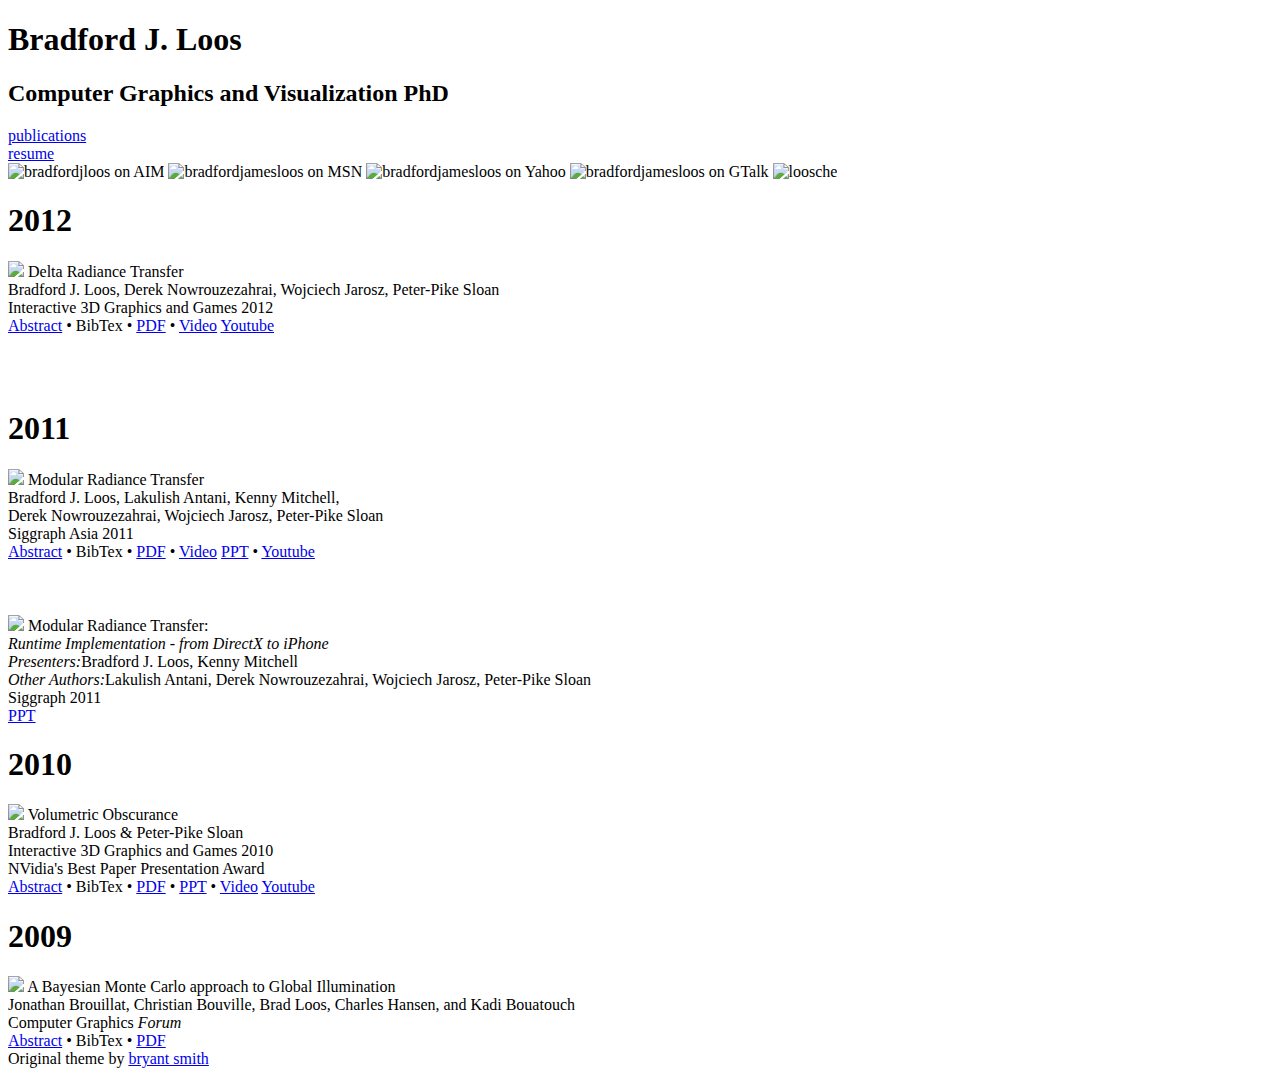
==== index.html @ d9ad0c5f "Initial website upload" ====
<!--
Design by Bryant Smith
http://www.bryantsmith.com
http://www.aszx.net
email: templates [-at-] bryantsmith [-dot-] com
Released under Creative Commons Attribution 2.5 Generic.  In other words, do with it what you please; but please leave the link if you'd be so kind :)

Name       : A Farewell to Colors
Description: One column, with top naviagation
Version    : 1.0
Released   : 20081230
-->


<!DOCTYPE html PUBLIC "-//W3C//DTD XHTML 1.0 Strict//EN" "http://www.w3.org/TR/xhtml1/DTD/xhtml1-strict.dtd">
<html xmlns="http://www.w3.org/1999/xhtml">
	<head>
		<!-- <base href="http://www.cs.utah.edu/~loos/" /> -->
		<base href="file:///C:/Users/loos/Desktop/website/" />
		<meta http-equiv="Content-Type" content="text/html; charset=utf-8" />
		<link rel="stylesheet" type="text/css" href="css/afarewelltocolor.css" />
		<link rel="stylesheet" type="text/css" href="css/resume.css" />
		<title>Bradford James Loos</title>
	</head>

	<body>
		<div id="page">

		<div id="header">
			<h1>Bradford J. Loos</h1>
			<h2>Computer Graphics and Visualization PhD</h2>
			<div id="contact">
			</div>
		</div>

		<div id="bar">
			<div class="link"><a href="index.shtml">publications</a></div>
			<div class="link"><a href="resume/resume.shtml">resume</a></div>
			<div class="contactLinks">
				<img src="images/aim.png" title="bradfordjloos on AIM"/>
				<img src="images/msn.png" title="bradfordjamesloos on MSN"/>
				<img src="images/yahoo.png" title="bradfordjamesloos on Yahoo"/>
				<img src="images/gtalk.png" title="bradfordjamesloos on GTalk"/>
				<img src="images/twitter.png" title="loosche"/>
			</div>
		</div>


		<div class="contentTitle"><h1>2012</h1></div>

		<div class="publication">
			<img class="teaser" src="publications/drt/teaserDRTSmall.png"/>
			<span class="title">Delta Radiance Transfer</span><br/>
			<span class="authors">Bradford J. Loos, Derek Nowrouzezahrai, Wojciech Jarosz, Peter-Pike Sloan</span><br/>
			<span class="conference">Interactive 3D Graphics and Games 2012</span><br/>
			<a href="publications/drt/index.html">Abstract</a> &#149; 
			<span class="popupLink" onClick="javascript:window.open('publications/drt/drt.txt','BibTex','width=800,height=110')">BibTex</span> &#149;
			<a href="publications/drt/drt.pdf"><span class="pdfLink">PDF</span></a> &#149;
			<a href="publications/drt/drt.mp4"><span class="vlcLink">Video</span></a> 
			<a href="https://www.youtube.com/watch?v=PD2MMKqXj-8"><span class="youtubeLink">Youtube</span></a> 
		</div>

		<br/><br/><br/>
		<div class="contentTitle"><h1>2011</h1></div>

		<div class="publication">
			<img class="teaser" src="publications/mrt/teaserIndirectDirectSmall.png"/>
			<span class="title">Modular Radiance Transfer</span><br/>
			<span class="authors">Bradford J. Loos, Lakulish Antani, Kenny Mitchell, <br/> Derek Nowrouzezahrai, Wojciech Jarosz, Peter-Pike Sloan</span><br/>
			<span class="conference">Siggraph Asia 2011</span><br/>
			<a href="publications/mrt/index.html">Abstract</a> &#149; 
			<span class="popupLink" onClick="javascript:window.open('publications/mrt/mrt.txt','BibTex','width=800,height=110')">BibTex</span> &#149;
			<a href="publications/mrt/mrt.pdf"><span class="pdfLink">PDF</span></a> &#149;
			<a href="publications/mrt/mrt.mp4"><span class="vlcLink">Video</span></a> 
			<a href="publications/mrt/mrt-presentation.zip"><span class="pptLink">PPT</span></a> &#149;
			<a href="http://www.youtube.com/watch?v=3Kyj3NJ1pjQ"><span class="youtubeLink">Youtube</span></a> 
		</div>

		<br/><br/><br/>

		<div class="publication">
			<img class="teaser" src="publications/mrt/Sketch_Teaser.bmp" />
			<span class="title">Modular Radiance Transfer:<br/><i>Runtime Implementation - from DirectX to iPhone</i></span><br/>
			<span class="authors"><i>Presenters:</i>Bradford J. Loos, Kenny Mitchell <br/><i>Other Authors:</i>Lakulish Antani, Derek Nowrouzezahrai, Wojciech Jarosz, Peter-Pike Sloan</span><br/>
			<span class="conference">Siggraph 2011</span><br/>
			<a href="publications/mrt/MRT Siggraph 2011 Sketch.zip"><span class="pptLink">PPT</span></a>
		</div>

		<div class="contentTitle"><h1>2010</h1></div>

		<div class="publication">
			<img class="teaser" src="publications/vo/TeaserCathedralLines-200.png"/>
			<span class="title">Volumetric Obscurance</span><br/>
			<span class="authors">Bradford J. Loos & Peter-Pike Sloan</span><br/>
			<span class="conference">Interactive 3D Graphics and Games 2010</span><br/>
			<span class="awards">NVidia's Best Paper Presentation Award</span><br/>
			<a href="publications/vo/index.html">Abstract</a> &#149; 
			<span class="popupLink" onClick="javascript:window.open('publications/vo/vo.txt','BibTex','width=800,height=110')">BibTex</span> &#149;
			<a href="publications/vo/vo.pdf"><span class="pdfLink">PDF</span></a> &#149;
			<a href="publications/vo/vo-presentation.zip"><span class="pptLink">PPT</span></a> &#149;
			<a href="publications/vo/vo.mov"><span class="quicktimeLink">Video</span></a> 
			<a href="http://www.youtube.com/watch?v=sP48xQhMeJA"><span class="youtubeLink">Youtube</span></a> 
		</div>

		<div class="contentTitle"><h1>2009</h1></div>
		
		<div class="publication">
			<img class="teaser" src="publications/bayesian/bayesian-200.png"/>
			<span class="title">A Bayesian Monte Carlo approach to Global Illumination</span><br/>
			<span class="authors">Jonathan Brouillat, Christian Bouville, Brad Loos, Charles Hansen, and Kadi Bouatouch</span><br/>
			<span class="conference">Computer Graphics <i>Forum</i></span><br/>
			<a href="publications/bayesian/index.html">Abstract</a> &#149; 
			<span class="popupLink" onClick="javascript:window.open('publications/bayesian/bayesian.txt','BibTex','width=800,height=110')">BibTex</span> &#149;
			<a href="publications/bayesian/bayesian.pdf"><span class="pdfLink">PDF</span></a>
		</div>

		<div class="contentText"></div>  
		</div>
		<div id="footer">Original theme by <a href="http://www.bryantsmith.com">bryant smith</a> 
		</div>
	</body>
</html>
---- css/afarewelltocolor.css ----
/* A Free Design by Bryant Smith (bryantsmith.com) */

html, body {
text-align: center;
}
p {text-align: left;}

body {
	margin: 0;
	padding: 0;
	background: #697281;
	text-align: left;
	font-family: "Verdana", Arial, Helvetica, sans-serif;
	font-size: 13px;
	color: #F1F5F8;
	background-color:#7A7A7A;
}
*
{
  margin: 0 auto 0 auto;
 text-align:left;}


/* A Free Design by Bryant Smith (bryantsmith.com) */

html, body {
text-align: center;
}
p {text-align: left;}


#page
{
  margin: 0 auto 0 auto; 
  margin-top:25px;
  display: block; 
  height:auto;
  position: relative; 
  overflow: hidden; 
  background: url(../images/background.png) repeat-y;
  width: 800px;
}

#header
{
background-image:url(../images/header.png);
background-repeat:no-repeat;
height:111px;
width:800px;
}

#header h1
{
position:relative;
left:30px;
top:25px;
color:#F6F6F6;
text-align:left;
font-size:40px;
font-weight:bold;
font-family:Arial, Helvetica, sans-serif;
}

#header h2
{
position:relative;
left:33px;
top:21px;
color:#2C2C2C;
text-align:left;
font-size:17px;
font-weight:bold;
font-family:Arial, Helvetica, sans-serif;
}

#header #contact
{
position:relative;
color:#2C2C2C;
right:20px;
bottom:32px;
text-align:right;
font-size:12px;
font-weight:bold;
font-family:Arial, Helvetica, sans-serif;
}


#bar
{
background-image:url(../images/bar.png);
background-repeat:repeat;
height:55px;
width:100%;
line-height:55px;
padding-left:20px;
}

#bar .link
{
float:left;
height:55px;
}

#bar .contactLinks
{
float:right;
padding: 7px 50px 0px 0px;
}

#bar a
{
font-size:14px;
font-weight:bold;
color:#FBFDFB;
margin-left:27px;
margin-right:27px;
underline: false;

}

#bar img
{
width:16px;
height:16px;
border-style:none;
padding-left:5px;
padding-right:5px;
margin-left:5px;
margin-right:5px;
}

#bar a:hover
{
color:#999999;
}



.contentTitle
{
clear:both;
width:676px;
height:37px;
margin-top:50px;
margin-left:25px;
margin-right:25px;
margin-bottom:25px;
background-image:url(../images/tab_back.png);
background-repeat:no-repeat;

}

.contentTitle h1
{
margin-left:10px;
padding-top:8px;
font-size:20px;
font-weight:bold;
color:#071027;
}

.comments
{
font-size:11px;
font-style:italic;
}

.contentText
{
width:740px;
padding-left:30px;
padding-right:30px;
font-size:13px;
color:#030712;
line-height:30px;
letter-spacing:-1px;
}

.publication
{
width:740px;
padding-left:30px;
padding-right:30px;
margin-left:30px;
margin-right:30px;
padding-top:40px;
margin-top:40px;
font-size:10px;
color:#030712;
}

.publication .authors
{
}

.publication .title
{
font-size:16px;
font-weight:bolder;
}

.publication .conference
{
font-style:italic;
}

.publication .awards
{
}

.publication .teaser
{
float:left;
width:200px;
height:200px;
margin: -60px 20px 0px 0px;
clear:both;
}

.popupLink
{
text-decoration:none;
color:#2A2A2A;
border-bottom:1px dashed #2A2A2A;
}

.publication .popupLink:hover
{
color:#8F8F8F;
border-bottom:1px dotted #2A2A2A;
}

.individualPublication
{
background-image:url(../images/tab_back.png);
background-repeat:no-repeat;
width:680px;
padding-left:30px;
padding-right:30px;
margin-left:30px;
margin-right:30px;
font-size:13px;
color:#030712;
}

.individualPublication .teaser
{
}

.individualPublication .links
{
text-align:center;
clear:left;
padding-bottom:50px;
padding-top:20px;
}

.individualPublication .abstract
{
padding-top:20px;
padding-bottom:50px;
text-align:justify;
}

.individualPublication h1
{
padding-top:20px;
font-size:20px;
}

.figure
{
float:left;
width:33%;
border:none;
margin: 0px;
padding: 0px;
border-style:none;
}

.figure a
{
text-decoration:none;
underline:false;
}

.figure img
{
border-style:none;
}

.pdfLink
{
width:16px;
height:16px;
border-style:none;
padding-left:18px;
padding-bottom:4px;
background: url(../images/pdf.png) no-repeat;
}

.pptLink
{
width:16px;
height:16px;
border-style:none;
padding-left:18px;
padding-bottom:4px;
background: url(../images/PowerPoint-16.gif) no-repeat;
}

.quicktimeLink
{
width:16px;
height:16px;
border-style:none;
padding-left:18px;
padding-bottom:4px;
background: url(../images/quicktime_16.png) no-repeat;
}

.vlcLink
{
width:16px;
height:16px;
border-style:none;
padding-left:18px;
padding-bottom:4px;
background: url(../images/VLC_icon.png) no-repeat;
}

.youtubeLink
{
width:16px;
height:16px;
border-style:none;
padding-left:18px;
padding-bottom:4px;
background: url(../images/youtube_icon.png) no-repeat;
}


.figure p
{
text-align:center;
font-style:italic;
text-index:0px;
}

a
{
text-decoration:none;
color:#2A2A2A;
border-bottom:1px dashed #2A2A2A;
}

a:hover
{
color:#8F8F8F;
border-bottom:1px dotted #2A2A2A;
}


#footer {
width: 800px;
height:53px;
background: url(../images/footer.png) no-repeat;
text-align:center;
font-size:9px;
color:#2A2A2A;
padding-top:25px;
}
---- css/resume.css ----
.resume
{
margin-right:20px;
margin-left:40px;
width:700px;
font-size:13px;
color:#030712;
}

.sectionTitle
{
	font-size:24px;
	font-weight:bolder;
	margin-top:20px;
}

.job
{
	margin-top:20px;
	padding-top:20px;
}

.job .title
{
	float:left;
	font-size: 15px;
	font-variant: small-caps;
	font-weight: bold;
}

.job .date
{
	float:right;
	font-size: 15px;
	font-variant: small-caps;
	font-weight: bold;
}	

.job .company
{
	float:left;
	clear:left;
	font-size: 13px;
	font-variant: small-caps;
	font-weight: bold;
}

.job .city
{
	padding-top:-10px;
	float:right;
	clear:right;
	font-size: 13px;
	font-variant: small-caps;
	font-weight: bold;
}	

.job .description 
{
	clear:left;
	font-size: 12px;
	margin-top:10px;
	padding-top:10px;
	text-align:justify;
}

.job .primary_skills_title
{
	margin-top:10px;
	font-size: 13px;
	font-style: italic;
}	

.job .primary_skills
{
	margin-top:10px;
	font-size: 11px;
}	

.degree
{
	clear:both;
	margin-top:10px;
	padding-top:10px;

}

.degree .institution
{
	font-size: 13px;
	font-weight: bold;
	float:left;
}

.degree .location
{
	font-size: 11px;
	float:right;
}

.degree .title
{
	margin-top:-1px;
	width: 350px;
	float:left;
	clear:left;
	font-size: 11px;
}

.degree .gpa
{
	clear:right;
	float:right;
	font-size: 11px;
}
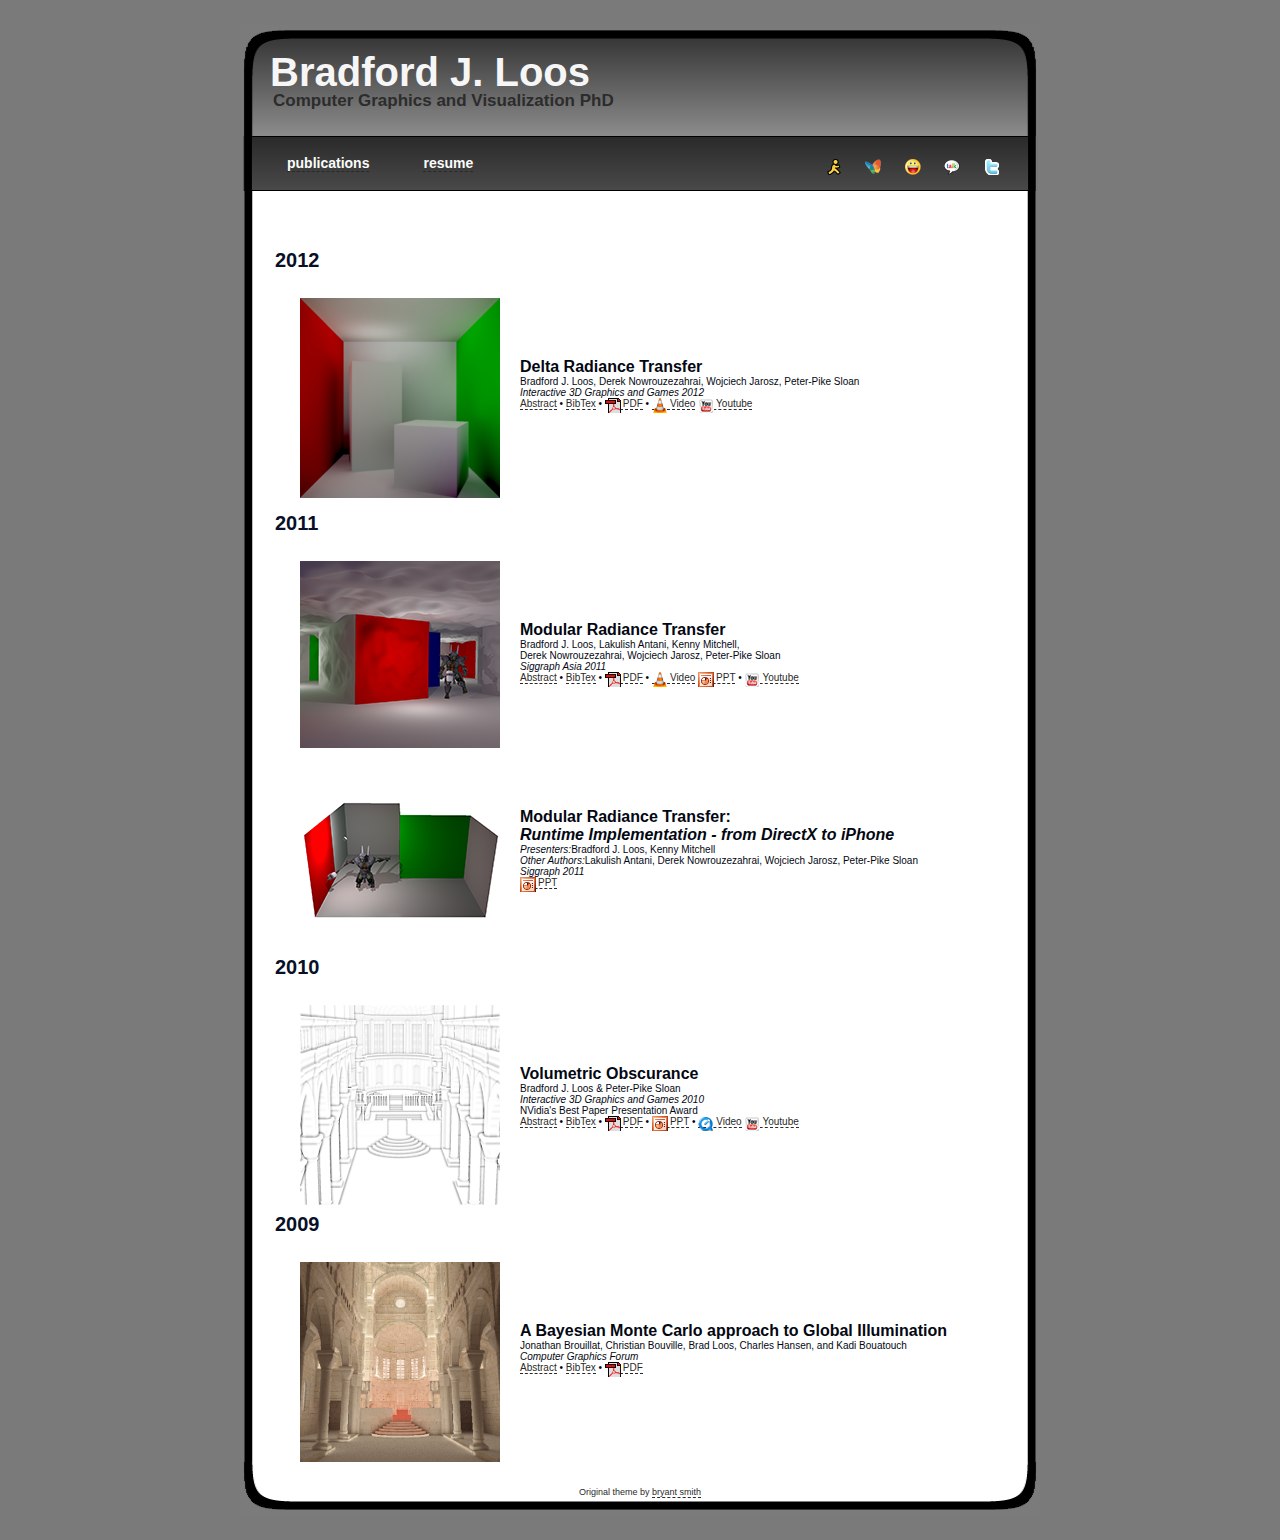
==== commit 2db1e24e: "[Site Base Update]:" ====
--- a/index.html
+++ b/index.html
@@ -16,7 +16,7 @@
 <html xmlns="http://www.w3.org/1999/xhtml">
 	<head>
 		<!-- <base href="http://www.cs.utah.edu/~loos/" /> -->
-		<base href="file:///C:/Users/loos/Desktop/website/" />
+		<base href="https://loosche.github.io" />
 		<meta http-equiv="Content-Type" content="text/html; charset=utf-8" />
 		<link rel="stylesheet" type="text/css" href="css/afarewelltocolor.css" />
 		<link rel="stylesheet" type="text/css" href="css/resume.css" />
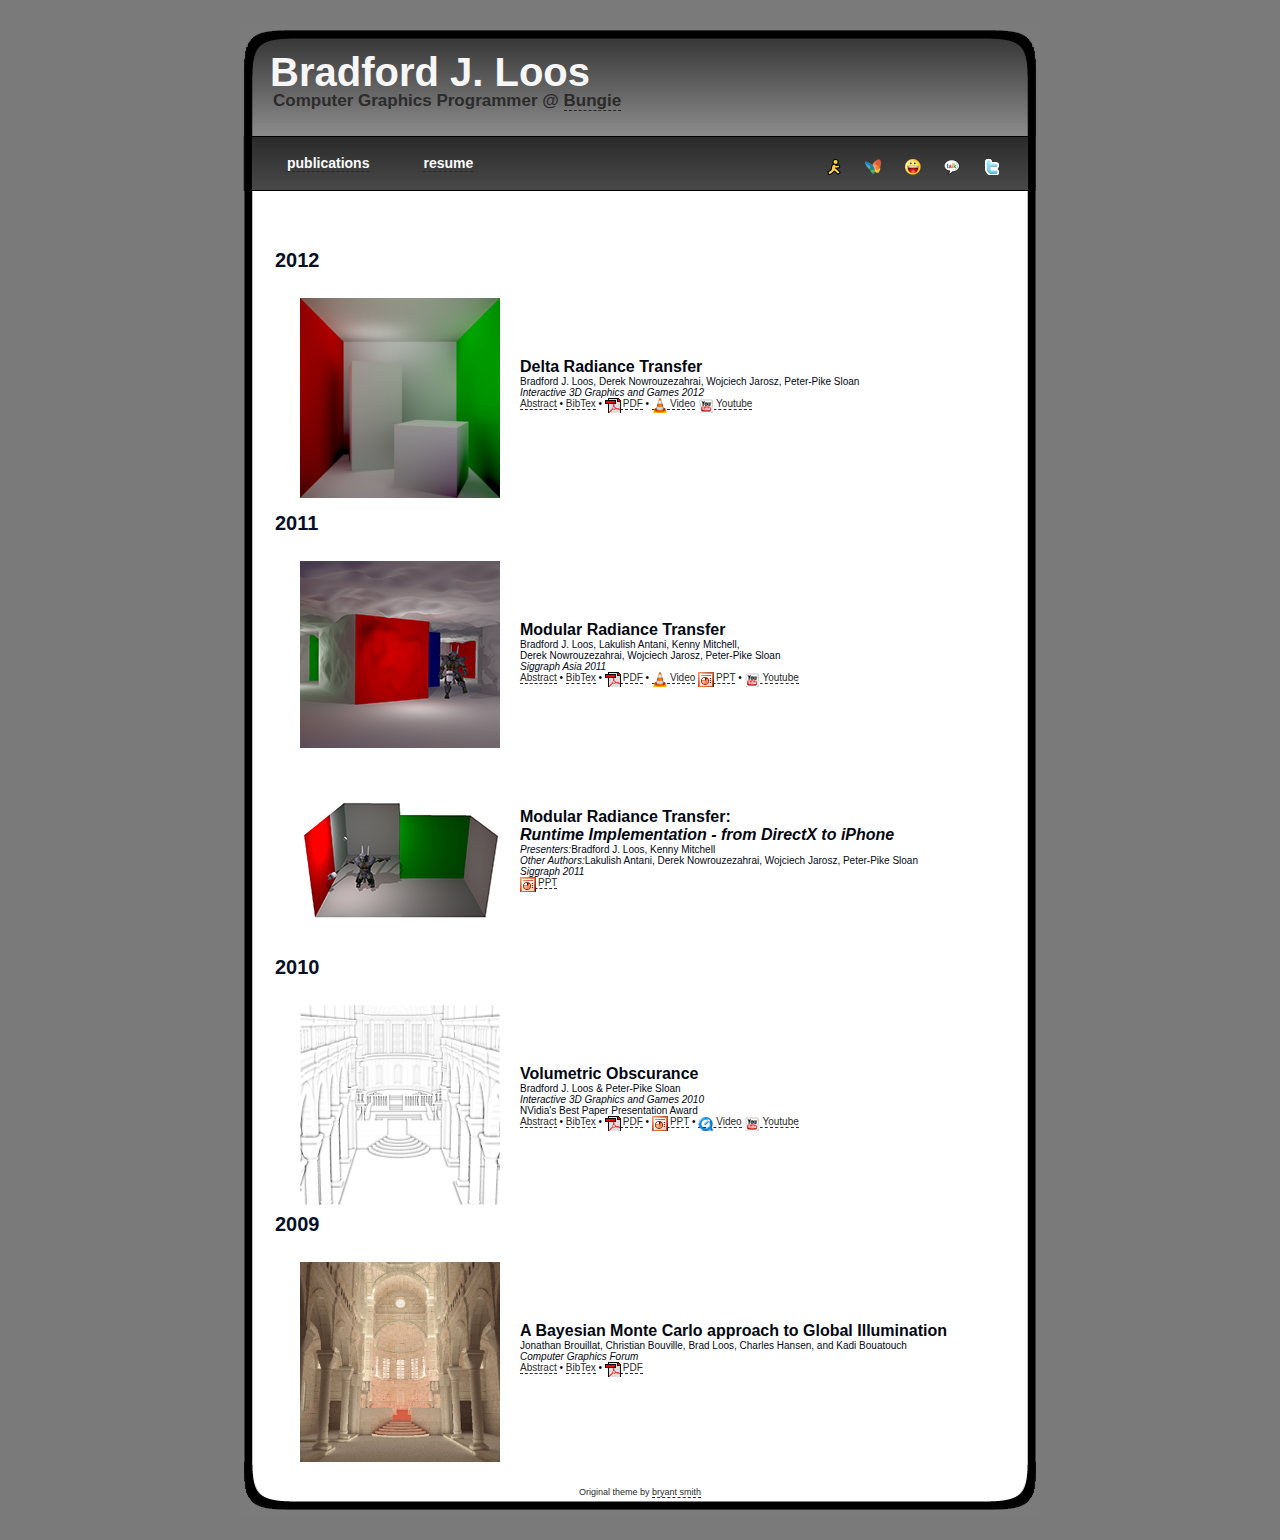
==== commit 4749d6ea: "[Change Sub-Title]" ====
--- a/index.html
+++ b/index.html
@@ -28,7 +28,7 @@
 
 		<div id="header">
 			<h1>Bradford J. Loos</h1>
-			<h2>Computer Graphics and Visualization PhD</h2>
+			<h2>Computer Graphics Programmer @ <a href="https://bungie.net">Bungie</a></h2>
 			<div id="contact">
 			</div>
 		</div>
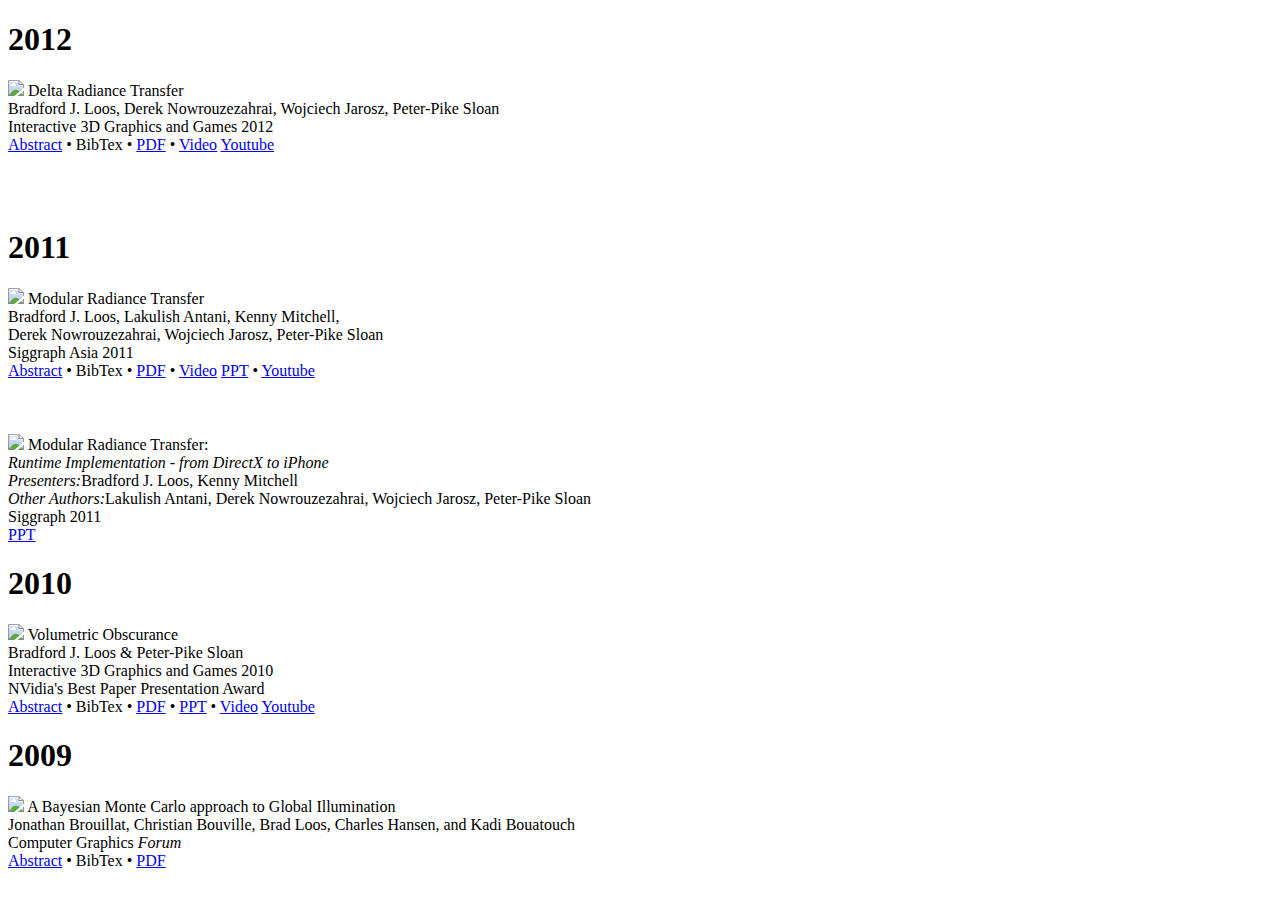
==== commit 9a807d81: "[Added code sub-directory]" ====
--- a/index.html
+++ b/index.html
@@ -15,41 +15,20 @@
 <!DOCTYPE html PUBLIC "-//W3C//DTD XHTML 1.0 Strict//EN" "http://www.w3.org/TR/xhtml1/DTD/xhtml1-strict.dtd">
 <html xmlns="http://www.w3.org/1999/xhtml">
 	<head>
-		<!-- <base href="http://www.cs.utah.edu/~loos/" /> -->
-		<base href="https://loosche.github.io" />
-		<meta http-equiv="Content-Type" content="text/html; charset=utf-8" />
-		<link rel="stylesheet" type="text/css" href="css/afarewelltocolor.css" />
-		<link rel="stylesheet" type="text/css" href="css/resume.css" />
-		<title>Bradford James Loos</title>
+		<script type="text/javascript" src="code/head.js"></script>
 	</head>
 
 	<body>
 		<div id="page">
 
-		<div id="header">
-			<h1>Bradford J. Loos</h1>
-			<h2>Computer Graphics Programmer @ <a href="https://bungie.net">Bungie</a></h2>
-			<div id="contact">
-			</div>
-		</div>
+		<div id="header"></div>
 
-		<div id="bar">
-			<div class="link"><a href="index.shtml">publications</a></div>
-			<div class="link"><a href="resume/resume.shtml">resume</a></div>
-			<div class="contactLinks">
-				<img src="images/aim.png" title="bradfordjloos on AIM"/>
-				<img src="images/msn.png" title="bradfordjamesloos on MSN"/>
-				<img src="images/yahoo.png" title="bradfordjamesloos on Yahoo"/>
-				<img src="images/gtalk.png" title="bradfordjamesloos on GTalk"/>
-				<img src="images/twitter.png" title="loosche"/>
-			</div>
-		</div>
-
+		<div id="bar"></div>
 
 		<div class="contentTitle"><h1>2012</h1></div>
 
 		<div class="publication">
-			<img class="teaser" src="publications/drt/teaserDRTSmall.png"/>
+			<a href="publications/drt/index.html"><img class="teaser" src="publications/drt/teaserDRTSmall.png"/></a>
 			<span class="title">Delta Radiance Transfer</span><br/>
 			<span class="authors">Bradford J. Loos, Derek Nowrouzezahrai, Wojciech Jarosz, Peter-Pike Sloan</span><br/>
 			<span class="conference">Interactive 3D Graphics and Games 2012</span><br/>
@@ -64,7 +43,7 @@
 		<div class="contentTitle"><h1>2011</h1></div>
 
 		<div class="publication">
-			<img class="teaser" src="publications/mrt/teaserIndirectDirectSmall.png"/>
+			<a href="publications/mrt/index.html"><img class="teaser" src="publications/mrt/teaserIndirectDirectSmall.png"/></a>
 			<span class="title">Modular Radiance Transfer</span><br/>
 			<span class="authors">Bradford J. Loos, Lakulish Antani, Kenny Mitchell, <br/> Derek Nowrouzezahrai, Wojciech Jarosz, Peter-Pike Sloan</span><br/>
 			<span class="conference">Siggraph Asia 2011</span><br/>
@@ -79,7 +58,7 @@
 		<br/><br/><br/>
 
 		<div class="publication">
-			<img class="teaser" src="publications/mrt/Sketch_Teaser.bmp" />
+			<a href="publications/mrt/MRT Siggraph 2011 Sketch.zip"><img class="teaser" src="publications/mrt/Sketch_Teaser.bmp" /></a>
 			<span class="title">Modular Radiance Transfer:<br/><i>Runtime Implementation - from DirectX to iPhone</i></span><br/>
 			<span class="authors"><i>Presenters:</i>Bradford J. Loos, Kenny Mitchell <br/><i>Other Authors:</i>Lakulish Antani, Derek Nowrouzezahrai, Wojciech Jarosz, Peter-Pike Sloan</span><br/>
 			<span class="conference">Siggraph 2011</span><br/>
@@ -89,7 +68,7 @@
 		<div class="contentTitle"><h1>2010</h1></div>
 
 		<div class="publication">
-			<img class="teaser" src="publications/vo/TeaserCathedralLines-200.png"/>
+			<a href="publications/vo/index.html"><img class="teaser" src="publications/vo/TeaserCathedralLines-200.png"/></a>
 			<span class="title">Volumetric Obscurance</span><br/>
 			<span class="authors">Bradford J. Loos & Peter-Pike Sloan</span><br/>
 			<span class="conference">Interactive 3D Graphics and Games 2010</span><br/>
@@ -105,7 +84,7 @@
 		<div class="contentTitle"><h1>2009</h1></div>
 		
 		<div class="publication">
-			<img class="teaser" src="publications/bayesian/bayesian-200.png"/>
+			<a href="publications/bayesian/index.html"><img class="teaser" src="publications/bayesian/bayesian-200.png"/></a>
 			<span class="title">A Bayesian Monte Carlo approach to Global Illumination</span><br/>
 			<span class="authors">Jonathan Brouillat, Christian Bouville, Brad Loos, Charles Hansen, and Kadi Bouatouch</span><br/>
 			<span class="conference">Computer Graphics <i>Forum</i></span><br/>
@@ -116,8 +95,10 @@
 
 		<div class="contentText"></div>  
 		</div>
-		<div id="footer">Original theme by <a href="http://www.bryantsmith.com">bryant smith</a> 
-		</div>
+		<div id="footer"></div>
+
+		<script type="text/javascript" src="code/includes.js"></script>
+
 	</body>
 </html>
 
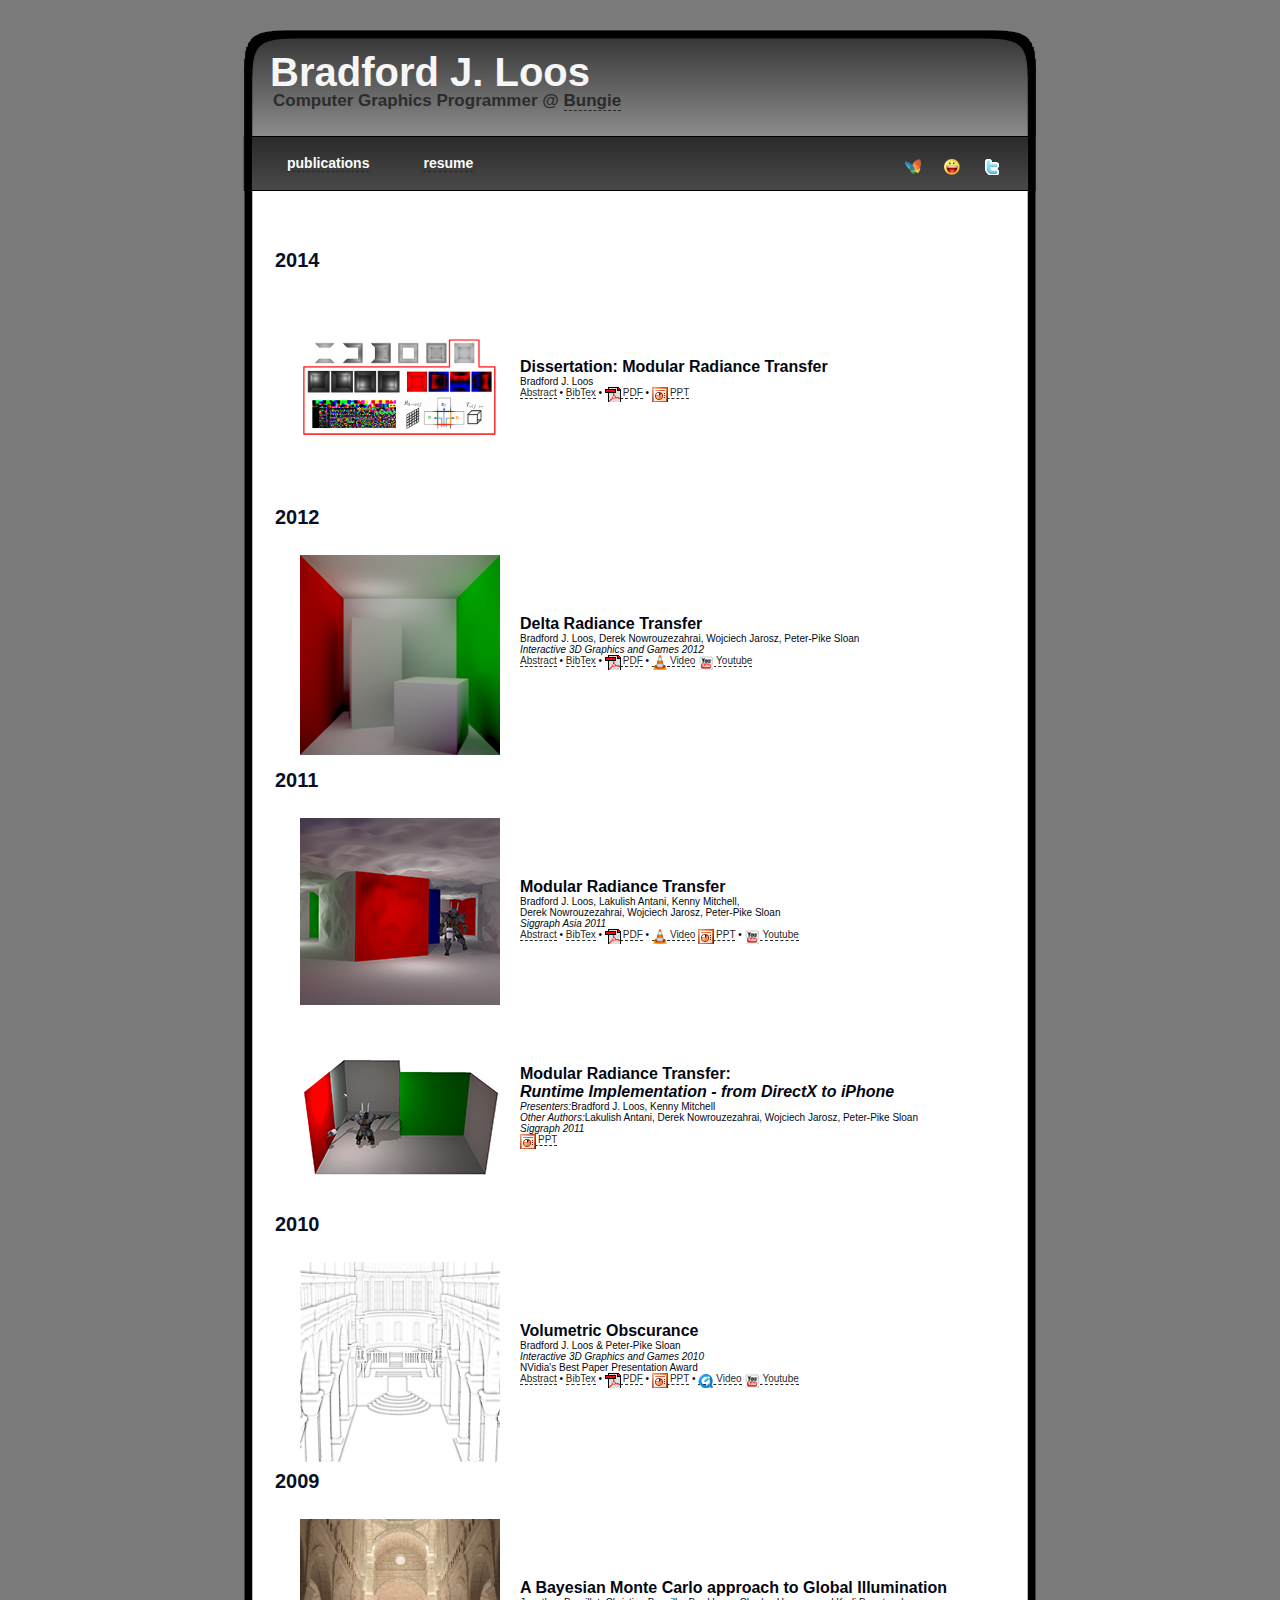
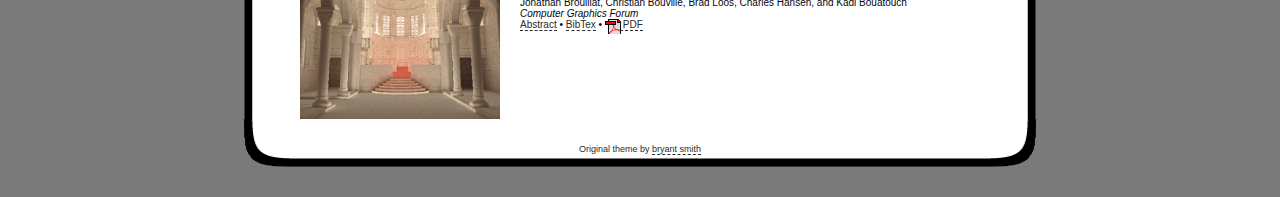
==== commit cfb2d7e0: "[Dissertation] Initial addition of my dissertation" ====
--- a/index.html
+++ b/index.html
@@ -24,6 +24,18 @@
 		<div id="header"></div>
 
 		<div id="bar"></div>
+
+		<div class="contentTitle"><h1>2014</h1></div>
+
+		<div class="publication">
+			<a href="publications/dissertation/index.html"><img class="teaser" src="publications/dissertation/dissertationSmall.png"/></a>
+			<span class="title">Dissertation: Modular Radiance Transfer</span><br/>
+			<span class="authors">Bradford J. Loos</span><br/>
+			<a href="publications/dissertation/index.html">Abstract</a> &#149; 
+			<span class="popupLink" onClick="javascript:window.open('publications/dissertation/dissertation.txt','BibTex','width=800,height=110')">BibTex</span> &#149;
+			<a href="publications/dissertation/dissertation.pdf"><span class="pdfLink">PDF</span></a> &#149;
+			<a href="publications/dissertation/dissertation.zip"><span class="pptLink">PPT</span></a>
+		</div>
 
 		<div class="contentTitle"><h1>2012</h1></div>
 
